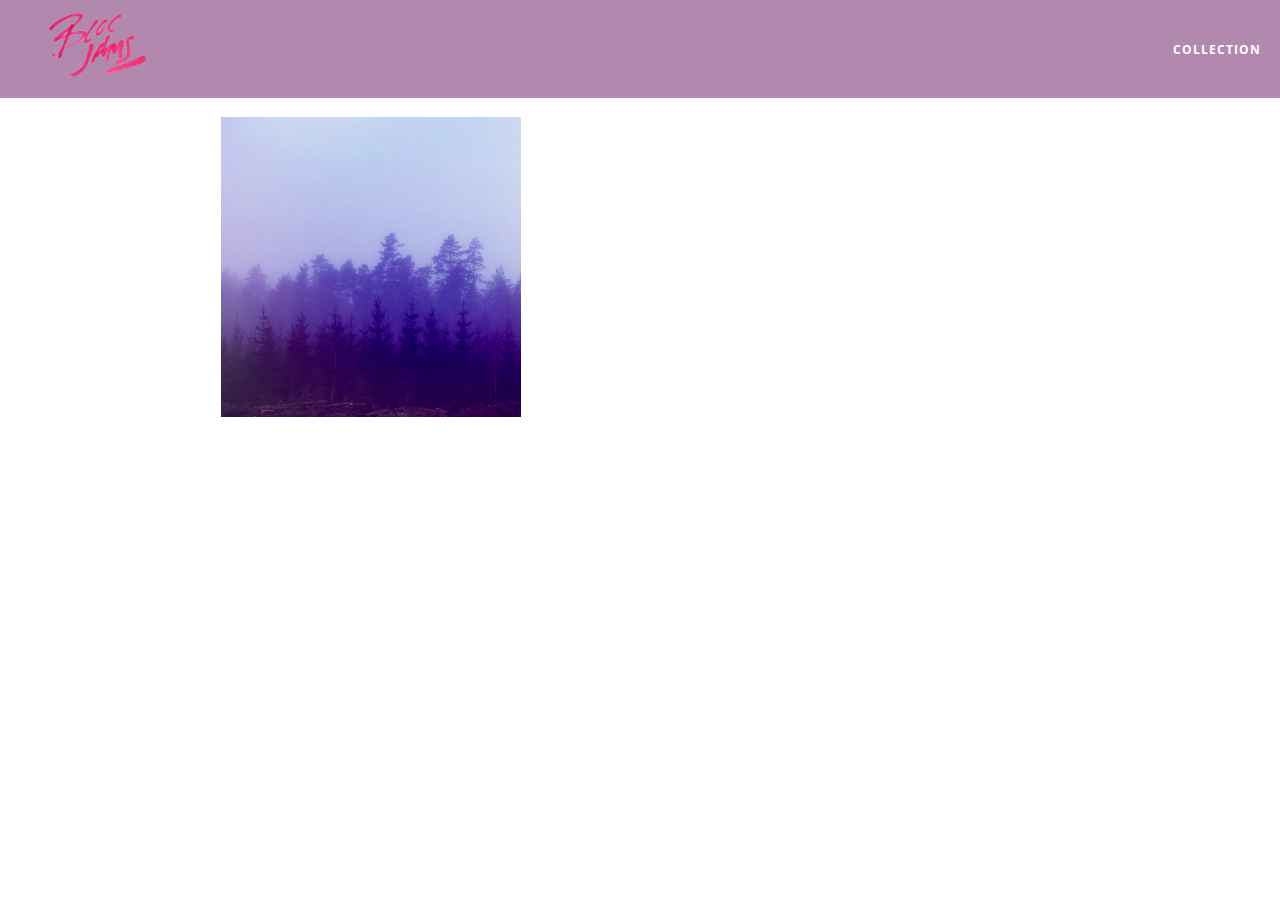
==== album.html @ 23908644 "Checkpoint 9 completed" ====
<!DOCTYPE html>
<html>
    <head>
        <title>Bloc Jams</title>
        <meta name="viewport" content="width=device-width, initial-scale=1">
        <link rel="stylesheet" type="text/css" href="http://fonts.googleapis.com/css?family=Open+Sans:400,800,600,700,300">
        <link rel="stylesheet" type="text/css" href="http://code.ionicframework.com/ionicons/2.0.1/css/ionicons.min.css">
        <link rel="stylesheet" type="text/css" href="styles/normalize.css">
        <link rel="stylesheet" type="text/css" href="styles/main.css">
        <link rel="stylesheet" type="text/css" href="styles/album.css">
    </head>
    <body class="album">
        <nav class="navbar"> <!-- nav bar -->
            <a href="index.html"  class="logo">
                <img src="assets/images/bloc_jams_logo.png" alt="bloc jams logo">
            </a>
            <div class="links-container">
                <a href="collection.html" class="navbar-link">collection</a>
            </div>
        </nav>

        <main class="album-view container narrow">
            <section class="clearfix">
                <div class="column half">
                    <img src="assets/images/album_covers/01.png" class="album-cover-art">
                </div>
                <div class="album-view-details column half">
                    <h2 class="album-view-title">The Colors</h2>
                    <h3 class="album-view-artist">Pablo Picasso</h3>
                    <h5 class="album-view-release-info">1909 Spanish Records</h5>
                </div>
            </section>
            <table class="album-view-song-list">
                <tr class="album-view-song-item">
                    <td class="song-item-number">1</td>
                    <td class="song-item-title">Blue</td>
                    <td class="song-item-duration">X:XX</td>
                </tr>
                <tr class="album-view-song-item">
                    <td class="song-item-number">2</td>
                    <td class="song-item-title">Red</td>
                    <td class="song-item-duration">X:XX</td>
                </tr>
                <tr class="album-view-song-item">
                    <td class="song-item-number">3</td>
                    <td class="song-item-title">Green</td>
                    <td class="song-item-duration">X:XX</td>
                </tr>
                <tr class="album-view-song-item">
                    <td class="song-item-number">4</td>
                    <td class="song-item-title">Purple</td>
                    <td class="song-item-duration">X:XX</td>
                </tr>
                <tr class="album-view-song-item">
                    <td class="song-item-number">5</td>
                    <td class="song-item-title">Black</td>
                    <td class="song-item-duration">X:XX</td>
                </tr>
            </table>
        </main>
    </body>
</html>
---- styles/main.css ----
*, *::before, *::after {
    -moz-box-sizing: border-box;
    -webkit-box-sizing: border-box;
    box-sizing: border-box;
}

html {
    height: 100%; /* makes sure our HTML takes up 100% of the browser window */
    font-size: 100%;
}

body {
    font-family: 'Open Sans'; /* sets our font to the "Open Sans" typeface */
    color: white;             /* sets our text color to white */
    min-height: 100%;         /* says the height of the body must be, at minimum, 100% of the window */
}

body.landing {
    background-color: rgb(58,23,63); /* sets the background color to an RBG value */
}

.navbar {
    position: relative;
    padding: 0.5rem;
    /* #1 */
    background-color: rgba(101,18,95,0.5);
    /* #2 */
    z-index: 1;
}

.navbar .logo {
    position: relative;
    left: 2rem;
    cursor: pointer; /* produces finger-pointer icon when hovering over logo */
}

.navbar .links-container {
    display: table;
    position: absolute;
    top: 0;
    right: 0;
    height: 100px;
    color: white;
}

.links-container .navbar-link {
    display: table-cell;
    position: relative;
    height: 100%;
    padding-left: 1rem;
    padding-right: 1rem;
    /* #3 */
    vertical-align: middle;
    color: white;
    font-size: 0.625rem;
    letter-spacing: 0.05rem;
    font-weight: 700;
    text-transform: uppercase;
    /* #4 */
    text-decoration: none;
    cursor: pointer;
}

    /* #5 */
.links-container .navbar-link:hover {
    color: rgb(233,50,117);
}

.links-container .navbar-link:active {
    color: rgb(233,50,117);
    background-color: white;
}

.hero-content {
    position: relative;
    min-height: 600px;
    background-image: url(../assets/images/bloc_jams_bg.jpg);
    background-repeat: no-repeat;
    background-position: center center;
    background-size: cover;
}

.hero-content .hero-title {
    position: absolute;
    top: 40%;
    -webkit-transform: translateY(-50%);
    -moz-transform: translateY(-50%);
    -ms-transform: translateY(-50%);
    transform: translateY(-50%);
    width: 100%;                    /* makes sure the title inhabits the full width of its container */
    text-align: center;             /* aligns text in the horizontal center of the element */
    font-size: 4rem;                /* specifies the size of the font in root em units */
    font-weight: 300;               /* makes the font thinner or lighter weight */
    text-transform: uppercase;      /* transforms the text to be all uppercase lettering */
    letter-spacing: 0.5rem;         /* puts 0.5 root ems worth of space between each letter */
    text-shadow: 1px 1px 0px rgb(58,23,63); /* creates a shadow underneath the text for readability over the image */
}

.selling-points {
    position: relative;
    display: table;
    width: 100%;
/*    -webkit-box-sizing: border-box; */
/*    -moz-box-sizing: border-box;    */
/*    box-sizing: border-box;         */
}

.point {
    display: table-cell;
    position: relative;
    width: 33.3%;
    padding: 2rem;
    text-align: center;
}

.point .point-title {
    font-size: 1.25rem;
}

.ion-music-note,
.ion-radio-waves,
.ion-iphone {
    color: rgb(233,50,117);
    font-size: 5rem;
}

.container {
    margin: 0 auto;
    max-width: 64rem;
}

.container.narrow {
    max-width: 56rem;
}

/* Medium and small screens (640px) */
@media (min-width: 640px) {
    html { font-size: 112%; }

    .column {
        float: left;
        padding-left: 1rem;
        padding-right: 1rem;
    }

    .column.full { width: 100%; }
    .column.two-thirds { width: 66.7%; }
    .column.half { width: 50%; }
    .column.third { width: 33.3%; }
    .column.fourth { width: 25%; }
    .column.flow-opposite { float: right; }
}

/* Large screens (1024px) */
@media (min-width: 1024px) {
    html { font-size: 120%; }
}

.clearfix::before,

.clearfix::after {
    content: " ";
    display: table;
}

.clearfix::after {
  clear: both;
}
---- styles/album.css ----
body.album {
    background-image: url(../assets/images/blurred_backgrounds/blur_bg_3.jpg);
    background-repeat: no-repeat;
    background-attachment: fixed;
    background-position: center center;
    background-size: cover;
}

.album-cover-art {
    position: relative;
    left: 20%;
    margin-top: 1rem;
    width: 60%;
}

.album-view-details {
    position: relative;
    top: 1.5rem;
    padding: 1rem;
}

.album-view-details .album-view-title {
    font-weight: 300;
    font-size: 2rem;
}

.album-view-details .album-view-artist {
    font-weight: 300;
    font-size: 1.5rem;
}

.album-view-details .album-view-release-info {
    font-weight: 300;
    font-size: 0.75rem;
}

.album-view-song-list {
    width: 90%;
    margin: 1.5rem auto;
    font-weight: 300;
    font-size: 0.75;
    border-collapse: collapse;
}

.album-view-song-item {
    height: 3rem;
    /* #1 */
    border-bottom: 1px solid rgba(255,255,255,0.5);
}

.song-item-number {
    width: 5%;
}

.song-item-title {
    width: 85%;
}

.song-item-duration {
    width: 5%;
}

/* #2 */
@media (max-width: 640px) and (min-width: 320px) {
    .album-view-details {
        text-align: center;
    }

    .album-view-title {
        margin-top: 0;
    }
}

/* #3 */
@media (max-width: 1024px) and (min-width: 320px) {
   .album-view-song-list {
        position: relative;
        top: 1rem;
        width: 80%;
        margin: auto;
   }
}
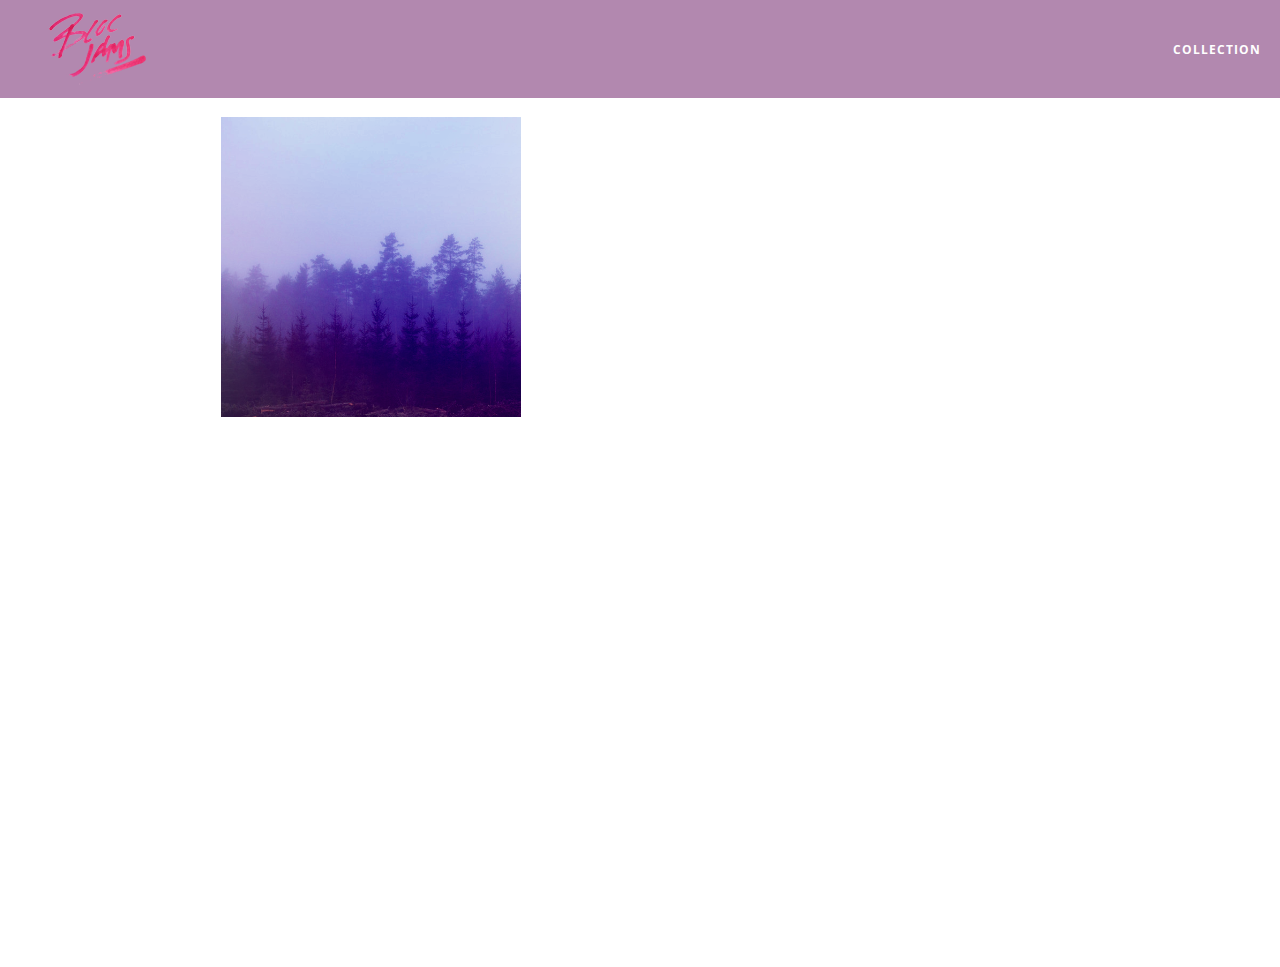
==== commit f0beb726: "Checkpoint 27 complete" ====
--- a/album.html
+++ b/album.html
@@ -8,6 +8,7 @@
         <link rel="stylesheet" type="text/css" href="styles/normalize.css">
         <link rel="stylesheet" type="text/css" href="styles/main.css">
         <link rel="stylesheet" type="text/css" href="styles/album.css">
+        <link rel="stylesheet" type="text/css" href="styles/player_bar.css">
     </head>
     <body class="album">
         <nav class="navbar"> <!-- nav bar -->
@@ -31,32 +32,44 @@
                 </div>
             </section>
             <table class="album-view-song-list">
-                <tr class="album-view-song-item">
-                    <td class="song-item-number">1</td>
-                    <td class="song-item-title">Blue</td>
-                    <td class="song-item-duration">X:XX</td>
-                </tr>
-                <tr class="album-view-song-item">
-                    <td class="song-item-number">2</td>
-                    <td class="song-item-title">Red</td>
-                    <td class="song-item-duration">X:XX</td>
-                </tr>
-                <tr class="album-view-song-item">
-                    <td class="song-item-number">3</td>
-                    <td class="song-item-title">Green</td>
-                    <td class="song-item-duration">X:XX</td>
-                </tr>
-                <tr class="album-view-song-item">
-                    <td class="song-item-number">4</td>
-                    <td class="song-item-title">Purple</td>
-                    <td class="song-item-duration">X:XX</td>
-                </tr>
-                <tr class="album-view-song-item">
-                    <td class="song-item-number">5</td>
-                    <td class="song-item-title">Black</td>
-                    <td class="song-item-duration">X:XX</td>
-                </tr>
             </table>
         </main>
+
+        <section class="player-bar">
+            <div class="container">
+                <div class="control-group main-controls">
+                    <a class="previous">
+                        <span class="ion-skip-backward"></span>
+                    </a>
+                    <a class="play-pause">
+                        <span class="ion-play"></span>
+                    </a>
+                    <a class="next">
+                        <span class="ion-skip-forward"></span>
+                    </a>
+                </div>
+                <div class="control-group currently-playing">
+                    <h2 class="song-name">My Dumb Song</h2>
+                    <div class="seek-control">
+                        <div class="seek-bar">
+                            <div class="fill"></div>
+                            <div class="thumb"></div>
+                        </div>
+                        <div class="current-time">2:30</div>
+                        <div class="total-time">4:45</div>
+                    </div>
+                    <h2 class="artist-song-mobile">My Dumb Song - Fall Out Boy</h2>
+                    <h3 class="artist-name">Fall Out Boy</h3>
+                </div>
+                <div class="control-group volume">
+                    <span class="ion-volume-high icon"></span>
+                    <div class="seek-bar">
+                        <div class="fill"></div>
+                        <div class="thumb"></div>
+                    </div>
+                </div>
+            </div>
+        </section>
+        <script src="scripts/album.js"></script>
     </body>
 </html>
--- a/styles/album.css
+++ b/styles/album.css
@@ -4,6 +4,7 @@
     background-attachment: fixed;
     background-position: center center;
     background-size: cover;
+    padding-bottom: 200px;
 }
 
 .album-cover-art {
@@ -50,6 +51,7 @@
 
 .song-item-number {
     width: 5%;
+    min-width: 30px;
 }
 
 .song-item-title {
@@ -58,6 +60,27 @@
 
 .song-item-duration {
     width: 5%;
+}
+
+.album-song-button {
+  text-align: center;
+  font-size: 14px;
+  background-color: white;
+  color: rgb(210, 40, 123);
+  border-radius: 50% 50%;
+  display: inline-block;
+  width: 28px;
+  height: 28px;
+}
+
+.album-song-button:hover {
+  cursor: pointer;
+  color: white;
+  background-color: rgb(210, 40, 123);
+}
+
+.album-song-button span {
+  line-height: 28px;
 }
 
 /* #2 */
--- a/styles/player_bar.css
+++ b/styles/player_bar.css
@@ -0,0 +1,185 @@
+.player-bar {
+    position: fixed;
+    bottom: 0;
+    left: 0;
+    right: 0;
+    height: 200px;
+    background-color: rgba(255, 255, 255, 0.3);
+    z-index: 100;
+}
+
+.player-bar a {
+    font-size: 1.1rem;
+    vertical-align: middle;
+}
+
+.player-bar a,
+.player-bar a:hover {
+    color: white;
+    cursor: pointer;
+    text-decoration: none;
+}
+
+.player-bar .container {
+    display: table;
+    padding: 0;
+    width: 90%;
+    min-height: 100%;
+}
+
+.player-bar .control-group {
+    display: table-cell;
+    vertical-align: middle;
+}
+
+.player-bar .main-controls {
+    width: 25%;
+    text-align: left;
+    padding-right: 1rem;
+}
+
+.player-bar .main-controls .previous {
+    margin-right: 16.5%;
+}
+
+.player-bar .main-controls .play-pause {
+    margin-right: 15%;
+    font-size: 1.6rem;
+}
+
+.player-bar .currently-playing {
+    width: 50%;
+    text-align: center;
+    position: relative;
+}
+
+.player-bar .currently-playing .song-name,
+.player-bar .currently-playing .artist-name,
+.player-bar .currently-playing .artist-song-mobile {
+    text-align: center;
+    font-size: 0.75rem;
+    margin: 0;
+    position: absolute;
+    width: 100%;
+    font-weight: 300;
+}
+
+.player-bar .currently-playing .song-name,
+.player-bar .currently-playing .artist-song-mobile {
+    top: 1.1rem;
+}
+
+.player-bar .currently-playing .artist-name {
+    bottom: 1.1rem;
+}
+
+.player-bar .currently-playing .artist-song-mobile {
+    display: none;
+}
+
+.seek-control {
+    position: relative;
+    font-size: 0.8rem;
+}
+
+.seek-control .current-time {
+    position: absolute;
+    top: 0.5rem;
+}
+
+.seek-control .total-time {
+    position: absolute;
+    right: 0;
+    top: 0.5rem;
+}
+
+.seek-bar {
+    height: 0.25rem;
+    background-color: rgba(255, 255, 255, 0.3);
+    border-radius: 2px;
+    position: relative;
+    cursor: pointer;
+}
+
+.seek-bar .fill {
+    background-color: white;
+    width: 36%;
+    height: 0.25rem;
+    border-radius: 2px;
+}
+
+.seek-bar .thumb {
+    position: absolute;
+    height: 0.5rem;
+    width: 0.5rem;
+    background-color: white;
+    left: 36%;
+    top: 50%;
+    /* #1 */
+    margin-left: -0.25rem;
+    margin-top: -0.25rem;
+    border-radius: 50%;
+    cursor: pointer;
+    -webkit-transition: all 100ms ease-in-out;
+       -moz-transition: all 100ms ease-in-out;
+            transition: all 100ms ease-in-out;
+}
+
+.seek-bar:hover .thumb {
+    width: 1.1rem;
+    height: 1.1rem;
+    margin-top: -0.5rem;
+    margin-left: -0.5rem;
+}
+
+.player-bar .volume {
+    width: 25%;
+    text-align: right;
+}
+
+.player-bar .volume .icon {
+    font-size: 1.1rem;
+    display: inline-block;
+    vertical-align: middle;
+}
+
+.player-bar .volume .seek-bar {
+    display: inline-block;
+    width: 5.75rem;
+    vertical-align: middle;
+}
+
+@media (max-width: 640px) {
+    .player-bar {
+        padding: 1rem;
+        background-color: rgba(0,0,0,0.6);
+    }
+
+    .player-bar .main-controls,
+    .player-bar .currently-playing,
+    .player-bar .volume {
+        display: block;
+        margin: 0 auto;
+        padding: 0;
+        width: 100%;
+        text-align: center;
+    }
+
+    .player-bar .main-controls,
+    .player-bar .volume {
+        min-height: 3.5rem;
+    }
+
+    .player-bar .currently-playing {
+        min-height: 2.5rem;
+    }
+
+    .player-bar .artist-name,
+    .player-bar .song-name {
+        display: none;
+    }
+
+    .player-bar .currently-playing .artist-song-mobile {
+        display: block;
+    }
+}
